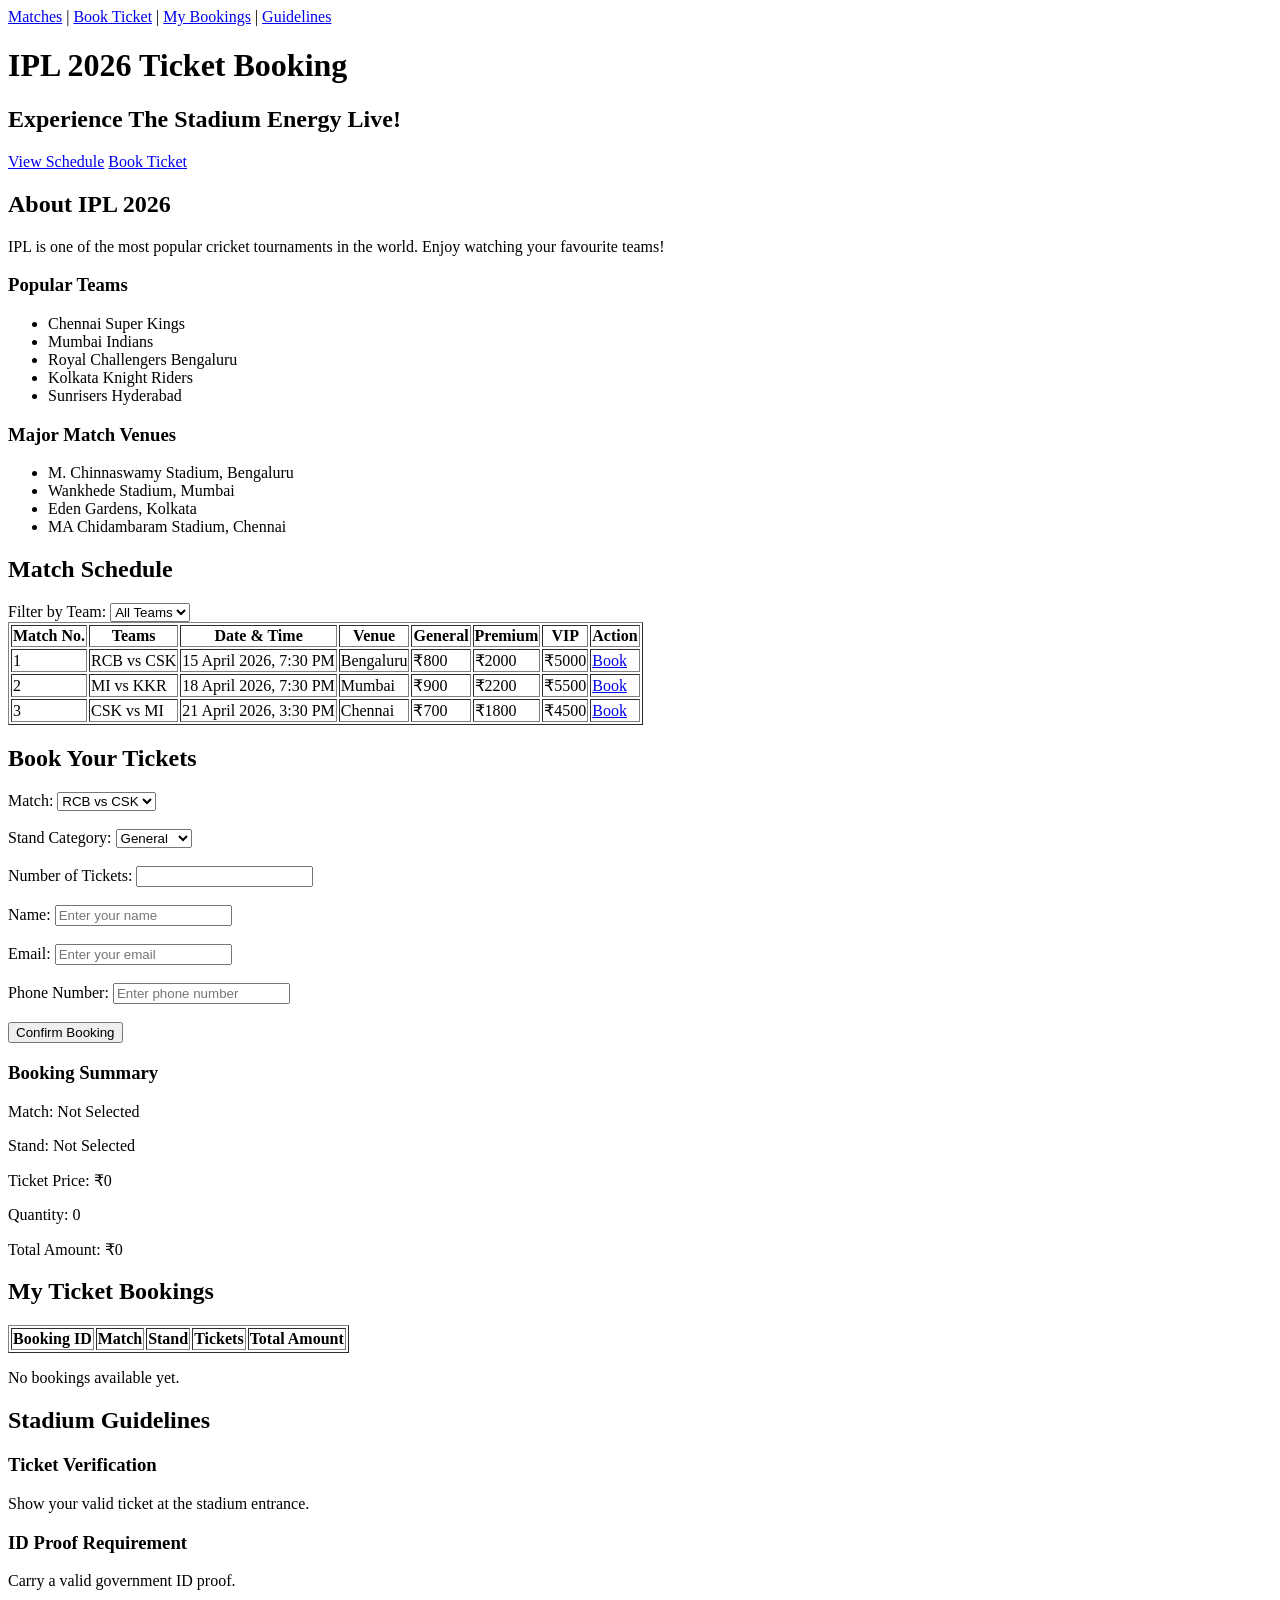
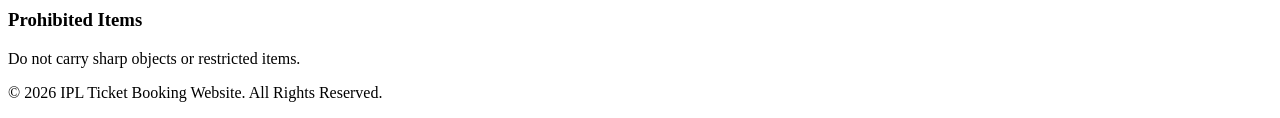
==== index.html @ e389f21d "added html file" ====
<!DOCTYPE html>
<html>

<head>
    <title>IPL Ticket Booking</title>
    <link rel="stylesheet" href="style.css">
</head>

<body>

    <!-- Navigation Bar -->
    <nav>
        <a href="#matches">Matches</a> |
        <a href="#booking">Book Ticket</a> |
        <a href="#mybookings">My Bookings</a> |
        <a href="#guidelines">Guidelines</a>
    </nav>

    <!-- Hero Section -->
    <header>
        <h1>IPL 2026 Ticket Booking</h1>
        <h2>Experience The Stadium Energy Live!</h2>

        <a href="#matches">View Schedule</a>
        <a href="#booking">Book Ticket</a>
    </header>

    <!-- About IPL -->
    <section>
        <h2>About IPL 2026</h2>

        <p>
            IPL is one of the most popular cricket tournaments
            in the world. Enjoy watching your favourite teams!
        </p>

        <h3>Popular Teams</h3>
        <ul>
            <li>Chennai Super Kings</li>
            <li>Mumbai Indians</li>
            <li>Royal Challengers Bengaluru</li>
            <li>Kolkata Knight Riders</li>
            <li>Sunrisers Hyderabad</li>
        </ul>

        <h3>Major Match Venues</h3>
        <ul>
            <li>M. Chinnaswamy Stadium, Bengaluru</li>
            <li>Wankhede Stadium, Mumbai</li>
            <li>Eden Gardens, Kolkata</li>
            <li>MA Chidambaram Stadium, Chennai</li>
        </ul>
    </section>

    <!-- Match Schedule -->
    <section id="matches">
        <h2>Match Schedule</h2>

        <label>Filter by Team:</label>
        <select>
            <option>All Teams</option>
            <option>RCB</option>
            <option>CSK</option>
            <option>MI</option>
            <option>KKR</option>
        </select>

        <table border="1">
            <tr>
                <th>Match No.</th>
                <th>Teams</th>
                <th>Date & Time</th>
                <th>Venue</th>
                <th>General</th>
                <th>Premium</th>
                <th>VIP</th>
                <th>Action</th>
            </tr>

            <tr>
                <td>1</td>
                <td>RCB vs CSK</td>
                <td>15 April 2026, 7:30 PM</td>
                <td>Bengaluru</td>
                <td>₹800</td>
                <td>₹2000</td>
                <td>₹5000</td>
                <td><a href="#booking">Book</a></td>
            </tr>

            <tr>
                <td>2</td>
                <td>MI vs KKR</td>
                <td>18 April 2026, 7:30 PM</td>
                <td>Mumbai</td>
                <td>₹900</td>
                <td>₹2200</td>
                <td>₹5500</td>
                <td><a href="#booking">Book</a></td>
            </tr>

            <tr>
                <td>3</td>
                <td>CSK vs MI</td>
                <td>21 April 2026, 3:30 PM</td>
                <td>Chennai</td>
                <td>₹700</td>
                <td>₹1800</td>
                <td>₹4500</td>
                <td><a href="#booking">Book</a></td>
            </tr>
        </table>
    </section>

    <!-- Ticket Booking Form -->
    <section id="booking">
        <h2>Book Your Tickets</h2>

        <form>
            <label>Match:</label>
            <select>
                <option>RCB vs CSK</option>
                <option>MI vs KKR</option>
                <option>CSK vs MI</option>
            </select>
            <br><br>

            <label>Stand Category:</label>
            <select>
                <option>General</option>
                <option>Premium</option>
                <option>VIP</option>
            </select>
            <br><br>

            <label>Number of Tickets:</label>
            <input type="number" min="1">
            <br><br>

            <label>Name:</label>
            <input type="text" placeholder="Enter your name">
            <br><br>

            <label>Email:</label>
            <input type="email" placeholder="Enter your email">
            <br><br>

            <label>Phone Number:</label>
            <input type="tel" placeholder="Enter phone number">
            <br><br>

            <button type="submit">Confirm Booking</button>
        </form>

        <!-- Booking Summary -->
        <h3>Booking Summary</h3>
        <p>Match: Not Selected</p>
        <p>Stand: Not Selected</p>
        <p>Ticket Price: ₹0</p>
        <p>Quantity: 0</p>
        <p>Total Amount: ₹0</p>
    </section>

    <!-- My Bookings -->
    <section id="mybookings">
        <h2>My Ticket Bookings</h2>

        <table border="1">
            <tr>
                <th>Booking ID</th>
                <th>Match</th>
                <th>Stand</th>
                <th>Tickets</th>
                <th>Total Amount</th>
            </tr>
        </table>

        <p>No bookings available yet.</p>
    </section>

    <!-- Guidelines -->
    <section id="guidelines">
        <h2>Stadium Guidelines</h2>

        <h3>Ticket Verification</h3>
        <p>Show your valid ticket at the stadium entrance.</p>

        <h3>ID Proof Requirement</h3>
        <p>Carry a valid government ID proof.</p>

        <h3>Prohibited Items</h3>
        <p>Do not carry sharp objects or restricted items.</p>
    </section>

    <!-- Footer -->
    <footer>
        <p>© 2026 IPL Ticket Booking Website. All Rights Reserved.</p>
    </footer>

</body>
</html>
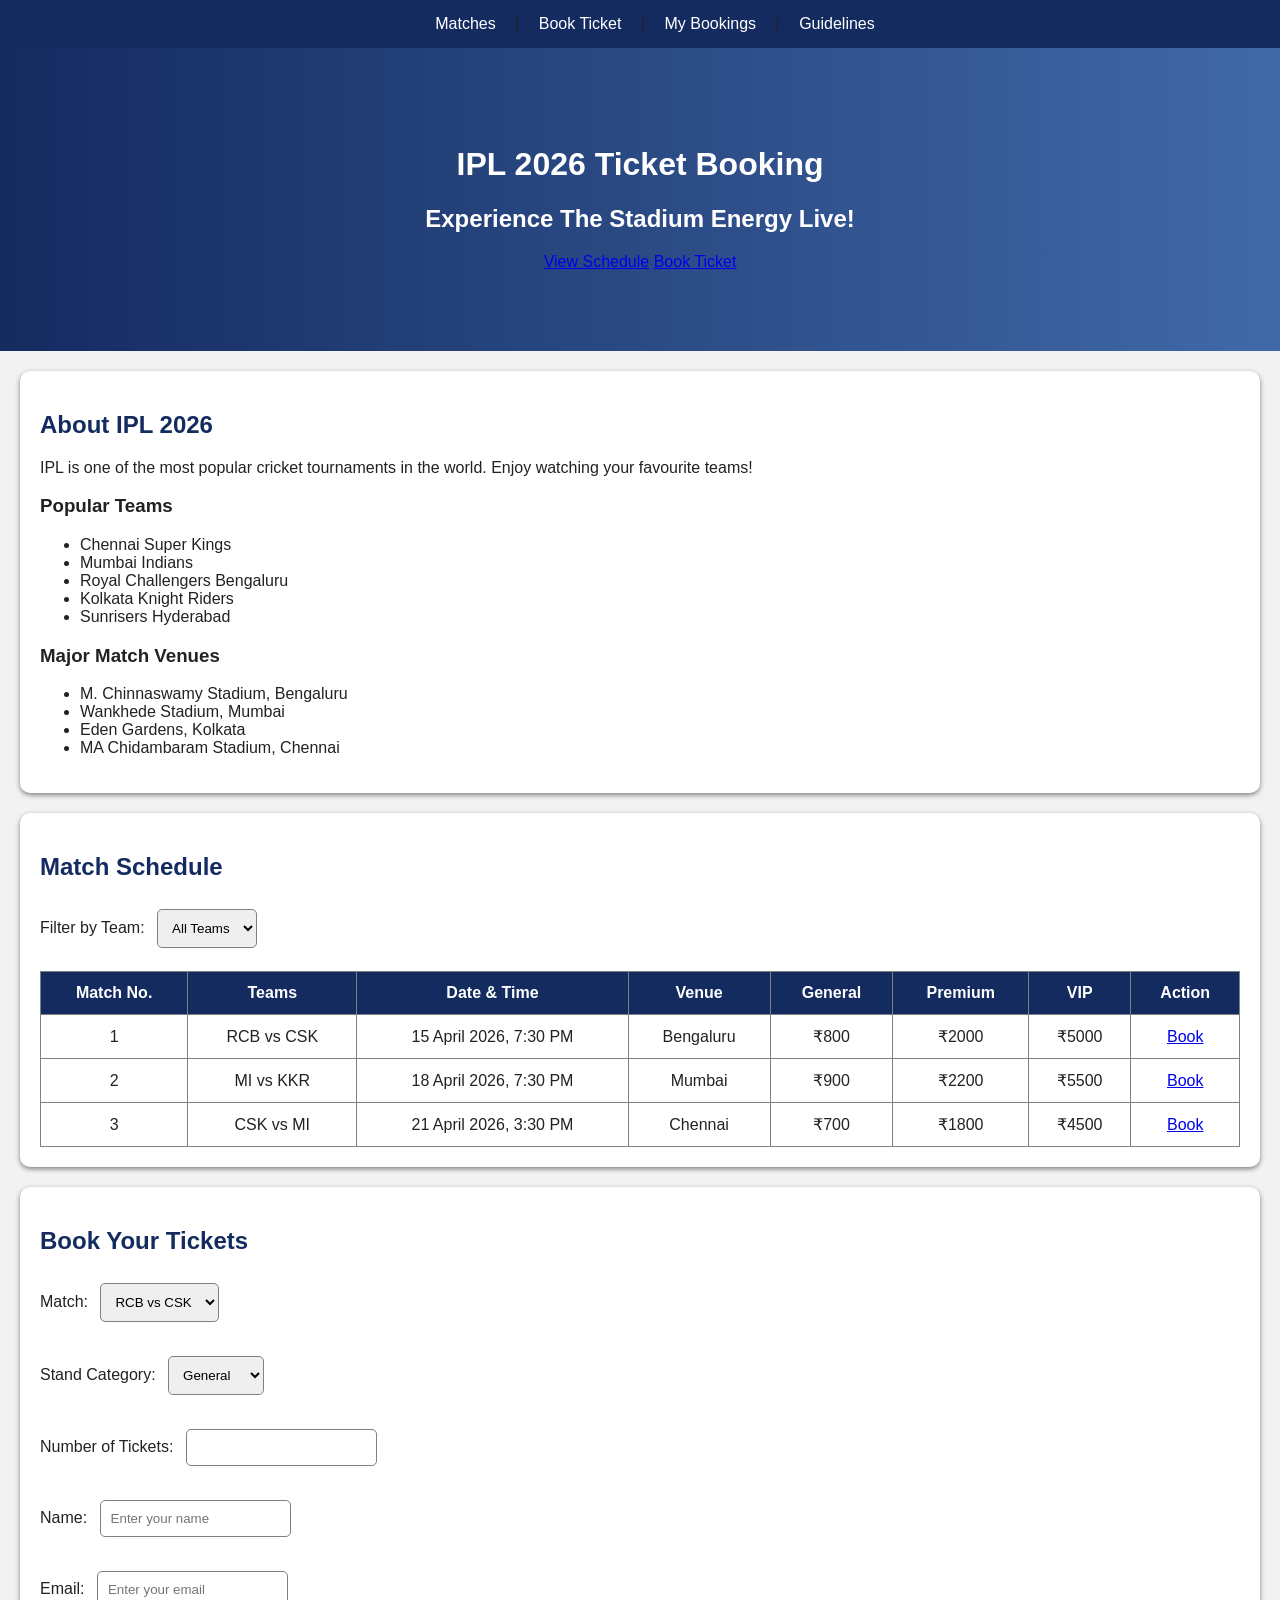
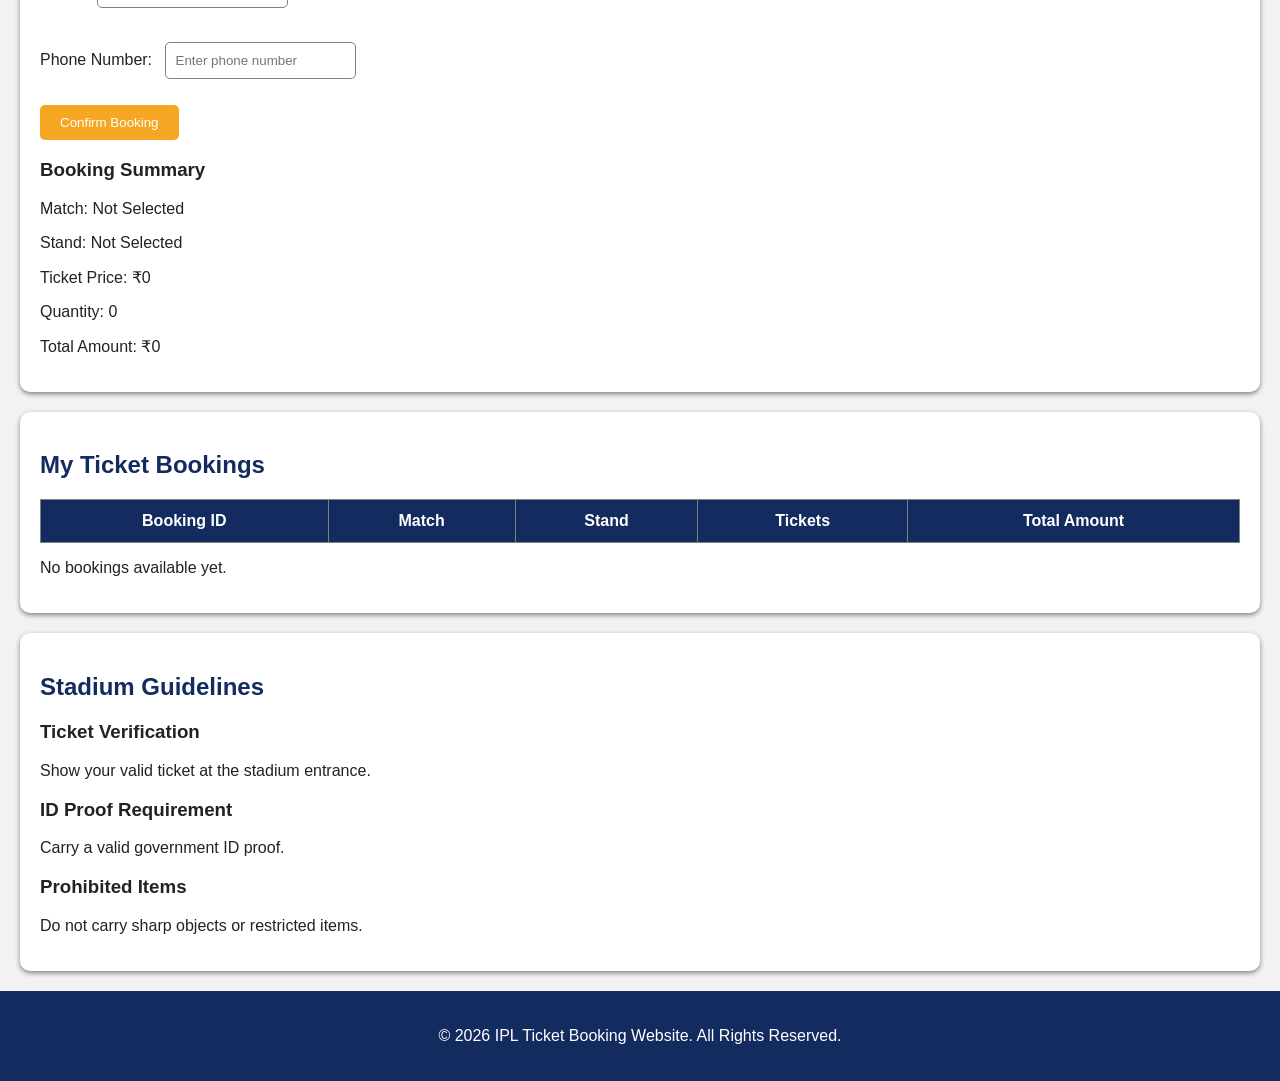
==== commit c04cc4c1: "Fixed the folder structure" ====
--- a/index.html
+++ b/index.html
@@ -4,7 +4,7 @@
 
 <head>
     <title>IPL Ticket Booking</title>
-    <link rel="stylesheet" href="style.css">
+    <link rel="stylesheet" href="css/style.css">
 </head>
 
 <body>
--- a/css/style.css
+++ b/css/style.css
@@ -0,0 +1,124 @@
+
+/* CSS Variables */
+:root {
+    --primary: #142b60;
+    --accent: #f5a623;
+    --background: #f2f2f2;
+    --text: #222222;
+}
+
+/* Basic Page */
+body {
+    font-family: Arial, sans-serif;
+    background-color: var(--background);
+    color: var(--text);
+    margin: 0;
+}
+
+/* Navigation Bar */
+nav {
+    background-color: var(--primary);
+    padding: 15px;
+    text-align: center;
+    position: fixed;
+    top: 0;
+    width: 100%;
+}
+
+nav a {
+    color: white;
+    text-decoration: none;
+    margin: 15px;
+}
+
+nav a:hover {
+    color: var(--accent);
+}
+
+/* Hero Section */
+header {
+    background: linear-gradient(to right, #142b60, #4169a8);
+    color: white;
+    text-align: center;
+    padding: 80px 20px;
+    margin-top: 45px;
+}
+
+header h2 {
+    color: white;
+}
+
+/* Buttons */
+button, .btn {
+    background-color: var(--accent);
+    color: white;
+    padding: 10px 20px;
+    border: none;
+    border-radius: 5px;
+    text-decoration: none;
+    cursor: pointer;
+}
+
+/* Sections */
+section {
+    background-color: white;
+    margin: 20px;
+    padding: 20px;
+    border-radius: 10px;
+    box-shadow: 0 2px 5px gray;
+}
+
+/* Headings */
+h2 {
+    color: var(--primary);
+}
+
+/* Tables */
+table {
+    width: 100%;
+    border-collapse: collapse;
+    margin-top: 15px;
+}
+
+th {
+    background-color: var(--primary);
+    color: white;
+}
+
+th, td {
+    padding: 12px;
+    border: 1px solid gray;
+    text-align: center;
+}
+
+/* Forms */
+input, select {
+    padding: 10px;
+    margin: 8px;
+    border: 1px solid gray;
+    border-radius: 5px;
+}
+
+/* Booking Summary */
+.summary {
+    background-color: #fff3d6;
+    padding: 15px;
+    border-radius: 10px;
+}
+
+/* Guidelines Cards */
+.card {
+    background-color: #e6edff;
+    padding: 15px;
+    margin: 10px;
+    border-radius: 8px;
+    box-shadow: 0 2px 5px gray;
+}
+
+/* Footer */
+footer {
+    background-color: var(--primary);
+    color: white;
+    text-align: center;
+    padding: 20px;
+}
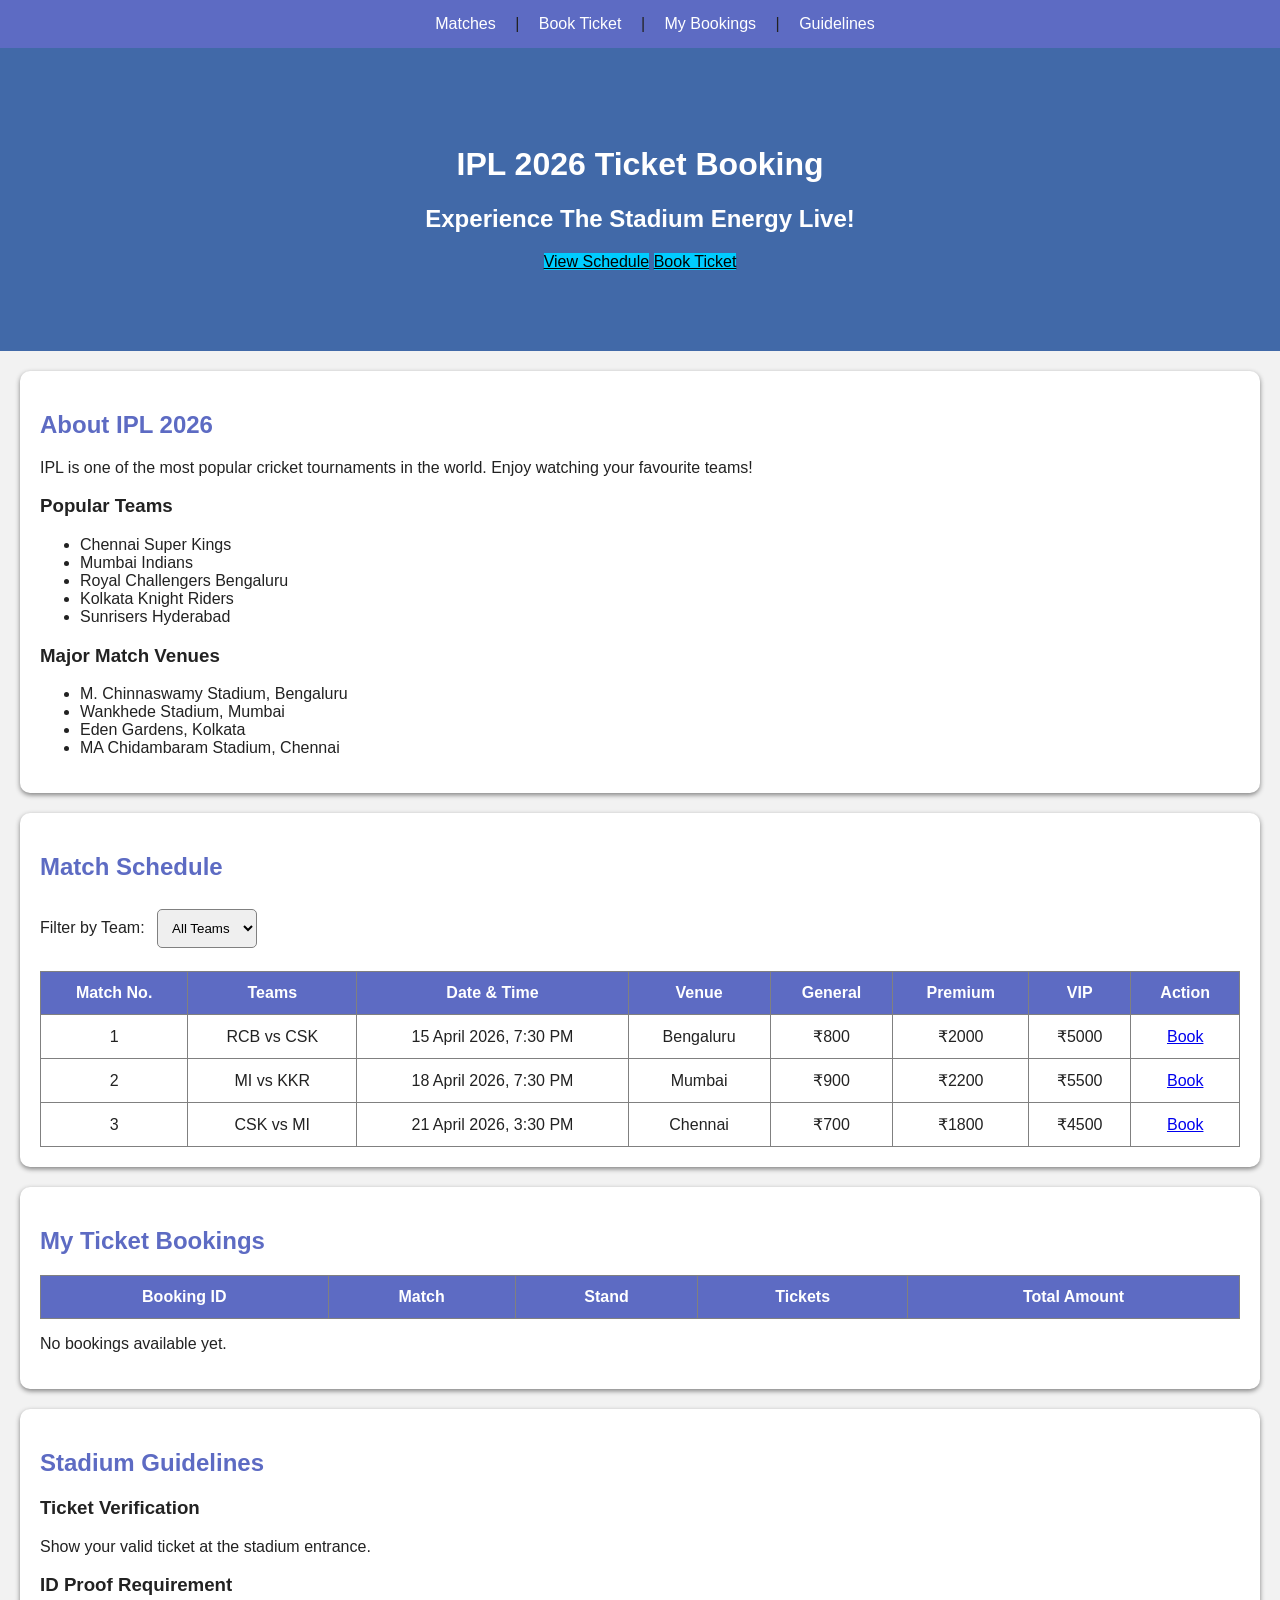
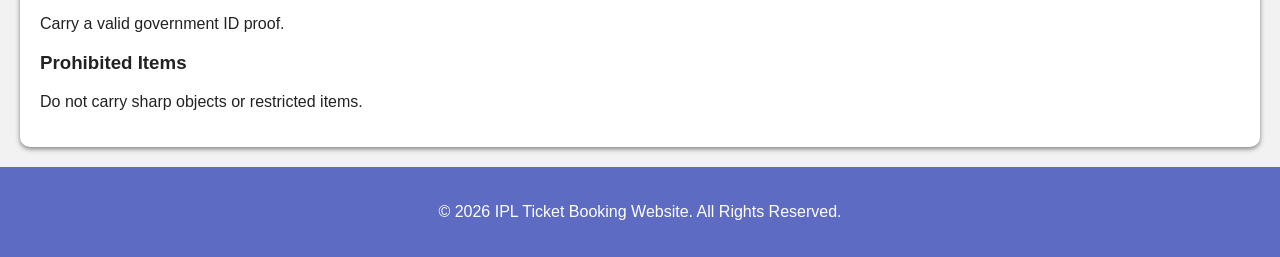
==== commit 90d5bc7a: "Updated by adding link to js file" ====
--- a/index.html
+++ b/index.html
@@ -5,6 +5,7 @@
 <head>
     <title>IPL Ticket Booking</title>
     <link rel="stylesheet" href="css/style.css">
+    
 </head>
 
 <body>
@@ -12,7 +13,7 @@
     <!-- Navigation Bar -->
     <nav>
         <a href="#matches">Matches</a> |
-        <a href="#booking">Book Ticket</a> |
+        <a href="booking.html">Book Ticket</a> |
         <a href="#mybookings">My Bookings</a> |
         <a href="#guidelines">Guidelines</a>
     </nav>
@@ -23,7 +24,7 @@
         <h2>Experience The Stadium Energy Live!</h2>
 
         <a href="#matches">View Schedule</a>
-        <a href="#booking">Book Ticket</a>
+        <a href="booking.html">Book Ticket</a>
     </header>
 
     <!-- About IPL -->
@@ -86,7 +87,7 @@
                 <td>₹800</td>
                 <td>₹2000</td>
                 <td>₹5000</td>
-                <td><a href="#booking">Book</a></td>
+                <td><a href="booking.html">Book</a></td>
             </tr>
 
             <tr>
@@ -97,7 +98,7 @@
                 <td>₹900</td>
                 <td>₹2200</td>
                 <td>₹5500</td>
-                <td><a href="#booking">Book</a></td>
+                <td><a href="booking.html">Book</a></td>
             </tr>
 
             <tr>
@@ -108,59 +109,11 @@
                 <td>₹700</td>
                 <td>₹1800</td>
                 <td>₹4500</td>
-                <td><a href="#booking">Book</a></td>
+                <td><a href="booking.html">Book</a></td>
             </tr>
         </table>
     </section>
 
-    <!-- Ticket Booking Form -->
-    <section id="booking">
-        <h2>Book Your Tickets</h2>
-
-        <form>
-            <label>Match:</label>
-            <select>
-                <option>RCB vs CSK</option>
-                <option>MI vs KKR</option>
-                <option>CSK vs MI</option>
-            </select>
-            <br><br>
-
-            <label>Stand Category:</label>
-            <select>
-                <option>General</option>
-                <option>Premium</option>
-                <option>VIP</option>
-            </select>
-            <br><br>
-
-            <label>Number of Tickets:</label>
-            <input type="number" min="1">
-            <br><br>
-
-            <label>Name:</label>
-            <input type="text" placeholder="Enter your name">
-            <br><br>
-
-            <label>Email:</label>
-            <input type="email" placeholder="Enter your email">
-            <br><br>
-
-            <label>Phone Number:</label>
-            <input type="tel" placeholder="Enter phone number">
-            <br><br>
-
-            <button type="submit">Confirm Booking</button>
-        </form>
-
-        <!-- Booking Summary -->
-        <h3>Booking Summary</h3>
-        <p>Match: Not Selected</p>
-        <p>Stand: Not Selected</p>
-        <p>Ticket Price: ₹0</p>
-        <p>Quantity: 0</p>
-        <p>Total Amount: ₹0</p>
-    </section>
 
     <!-- My Bookings -->
     <section id="mybookings">
@@ -198,5 +151,7 @@
         <p>© 2026 IPL Ticket Booking Website. All Rights Reserved.</p>
     </footer>
 
+    <script src="js/app.js"></script>
+
 </body>
 </html>
--- a/css/style.css
+++ b/css/style.css
@@ -1,7 +1,7 @@
 
 /* CSS Variables */
 :root {
-    --primary: #142b60;
+    --primary: #5d6bc3;
     --accent: #f5a623;
     --background: #f2f2f2;
     --text: #222222;
@@ -37,11 +37,16 @@
 
 /* Hero Section */
 header {
-    background: linear-gradient(to right, #142b60, #4169a8);
+    background: #4169a8;
     color: white;
     text-align: center;
     padding: 80px 20px;
     margin-top: 45px;
+}
+
+header a{
+    color: black;
+    background-color: rgb(0, 204, 255);
 }
 
 header h2 {
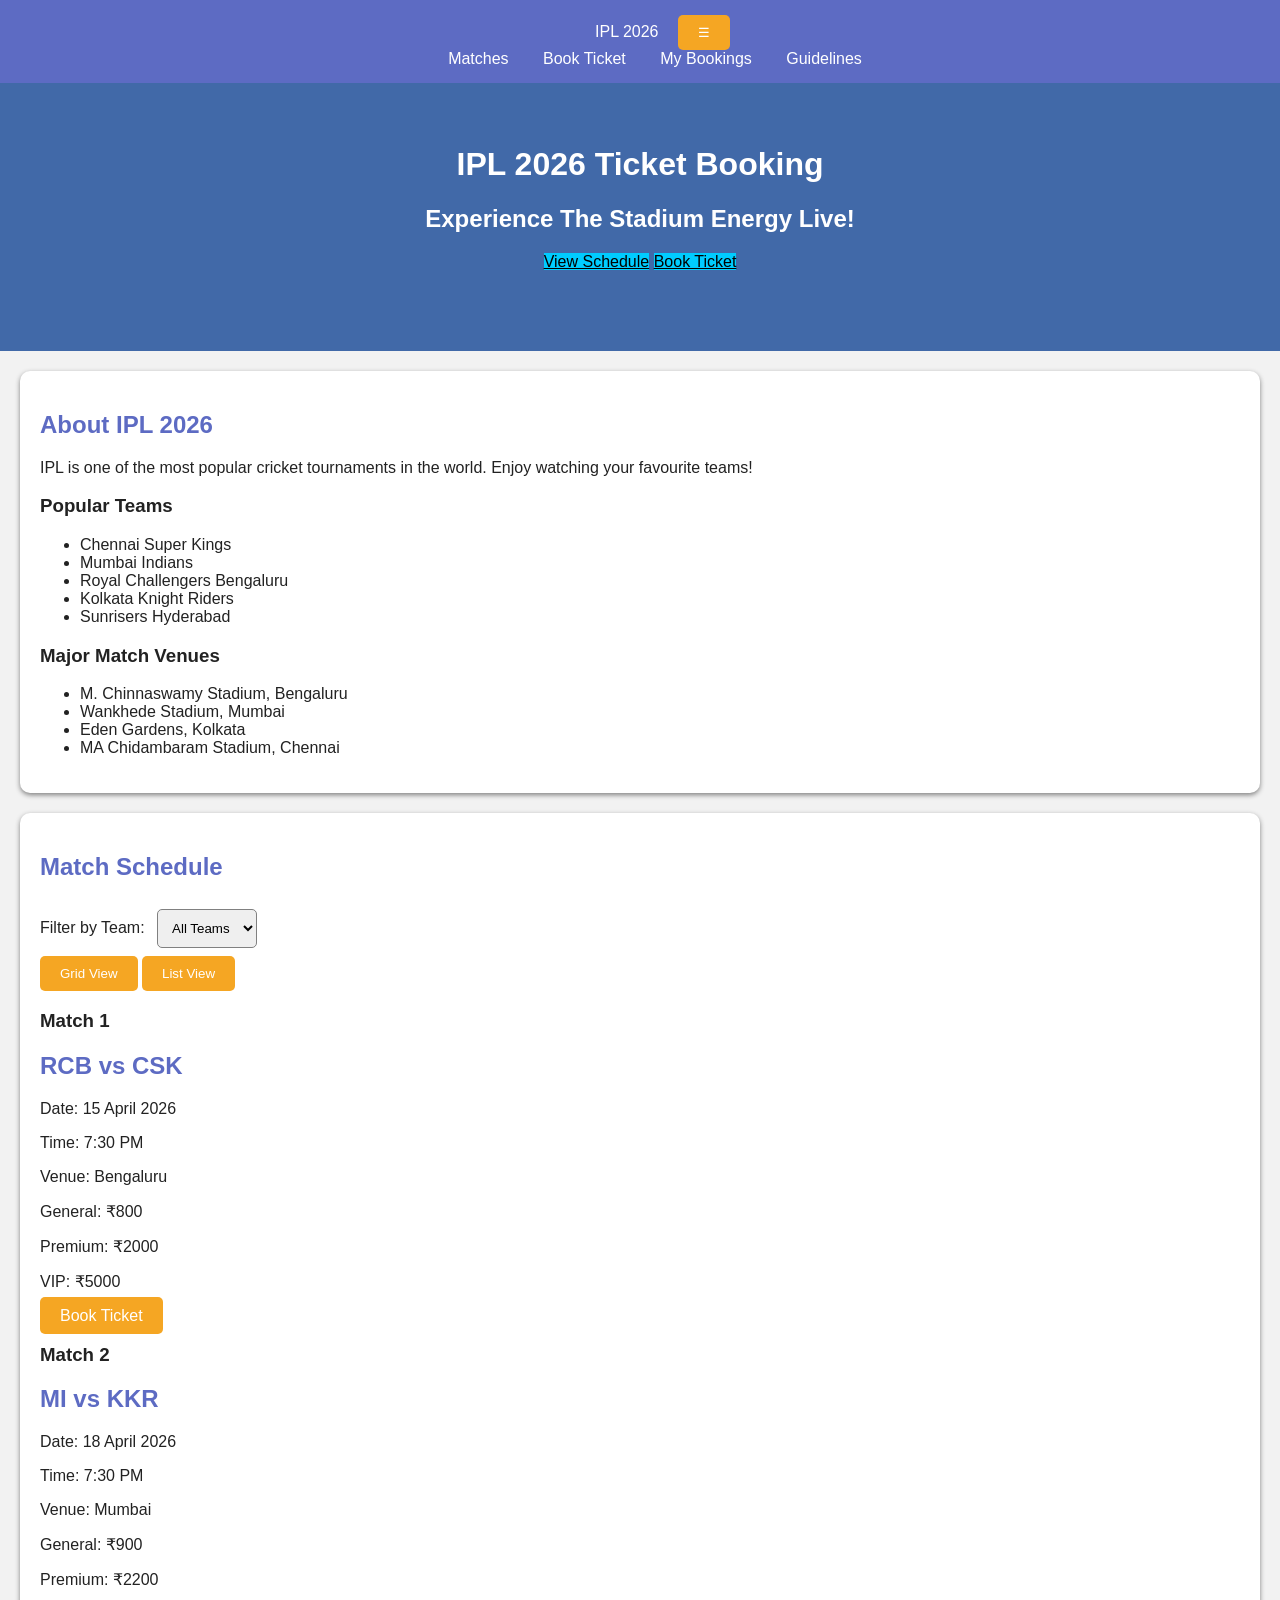
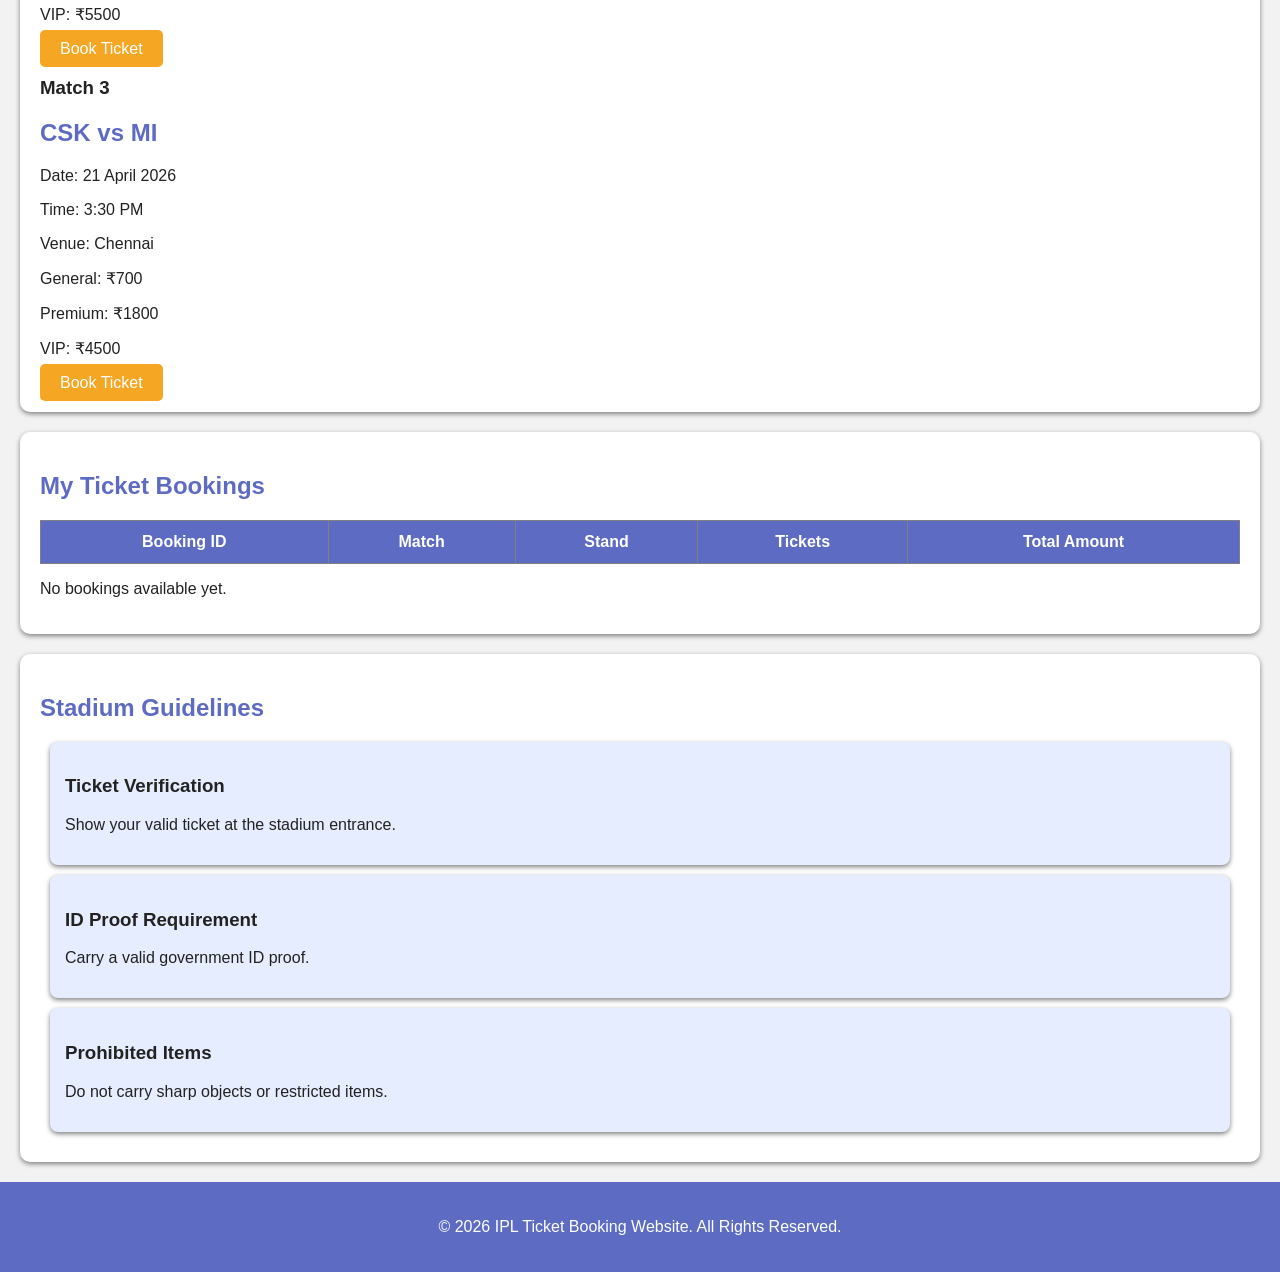
==== commit 997bf5bd: "updated main page" ====
--- a/index.html
+++ b/index.html
@@ -4,31 +4,47 @@
 
 <head>
     <title>IPL Ticket Booking</title>
+    <meta name="viewport" content="width=device-width, initial-scale=1.0">
     <link rel="stylesheet" href="css/style.css">
-    
 </head>
 
 <body>
 
     <!-- Navigation Bar -->
-    <nav>
-        <a href="#matches">Matches</a> |
-        <a href="booking.html">Book Ticket</a> |
-        <a href="#mybookings">My Bookings</a> |
-        <a href="#guidelines">Guidelines</a>
+    <nav class="navbar">
+
+        <a href="index.html" class="logo">IPL 2026</a>
+
+        <button class="hamburger" id="hamburger" aria-label="Toggle navigation"
+            aria-expanded="false">
+            ☰
+        </button>
+
+        <div class="nav-links" id="navLinks">
+            <a href="#matches">Matches</a>
+            <a href="booking.html">Book Ticket</a>
+            <a href="#mybookings">My Bookings</a>
+            <a href="#guidelines">Guidelines</a>
+        </div>
+
     </nav>
+
 
     <!-- Hero Section -->
     <header>
+
         <h1>IPL 2026 Ticket Booking</h1>
         <h2>Experience The Stadium Energy Live!</h2>
 
         <a href="#matches">View Schedule</a>
         <a href="booking.html">Book Ticket</a>
+
     </header>
+
 
     <!-- About IPL -->
     <section>
+
         <h2>About IPL 2026</h2>
 
         <p>
@@ -37,6 +53,7 @@
         </p>
 
         <h3>Popular Teams</h3>
+
         <ul>
             <li>Chennai Super Kings</li>
             <li>Mumbai Indians</li>
@@ -46,80 +63,121 @@
         </ul>
 
         <h3>Major Match Venues</h3>
+
         <ul>
             <li>M. Chinnaswamy Stadium, Bengaluru</li>
             <li>Wankhede Stadium, Mumbai</li>
             <li>Eden Gardens, Kolkata</li>
             <li>MA Chidambaram Stadium, Chennai</li>
         </ul>
-    </section>
+
+    </section>
+
 
     <!-- Match Schedule -->
     <section id="matches">
+
         <h2>Match Schedule</h2>
 
-        <label>Filter by Team:</label>
-        <select>
-            <option>All Teams</option>
-            <option>RCB</option>
-            <option>CSK</option>
-            <option>MI</option>
-            <option>KKR</option>
+        <!-- Team Filter -->
+        <label for="teamFilter">Filter by Team:</label>
+
+        <select id="teamFilter">
+            <option value="All">All Teams</option>
+            <option value="RCB">RCB</option>
+            <option value="CSK">CSK</option>
+            <option value="MI">MI</option>
+            <option value="KKR">KKR</option>
         </select>
 
-        <table border="1">
-            <tr>
-                <th>Match No.</th>
-                <th>Teams</th>
-                <th>Date & Time</th>
-                <th>Venue</th>
-                <th>General</th>
-                <th>Premium</th>
-                <th>VIP</th>
-                <th>Action</th>
-            </tr>
-
-            <tr>
-                <td>1</td>
-                <td>RCB vs CSK</td>
-                <td>15 April 2026, 7:30 PM</td>
-                <td>Bengaluru</td>
-                <td>₹800</td>
-                <td>₹2000</td>
-                <td>₹5000</td>
-                <td><a href="booking.html">Book</a></td>
-            </tr>
-
-            <tr>
-                <td>2</td>
-                <td>MI vs KKR</td>
-                <td>18 April 2026, 7:30 PM</td>
-                <td>Mumbai</td>
-                <td>₹900</td>
-                <td>₹2200</td>
-                <td>₹5500</td>
-                <td><a href="booking.html">Book</a></td>
-            </tr>
-
-            <tr>
-                <td>3</td>
-                <td>CSK vs MI</td>
-                <td>21 April 2026, 3:30 PM</td>
-                <td>Chennai</td>
-                <td>₹700</td>
-                <td>₹1800</td>
-                <td>₹4500</td>
-                <td><a href="booking.html">Book</a></td>
-            </tr>
-        </table>
+
+        <!-- Layout Toggle -->
+        <div class="view-controls">
+
+            <button id="gridView" class="active-view">
+                Grid View
+            </button>
+
+            <button id="listView">
+                List View
+            </button>
+
+        </div>
+
+
+        <!-- Match Cards -->
+        <div class="match-container" id="matchContainer">
+
+            <div class="match-card" data-team="RCB CSK">
+
+                <h3>Match 1</h3>
+
+                <h2>RCB vs CSK</h2>
+
+                <p>Date: 15 April 2026</p>
+                <p>Time: 7:30 PM</p>
+                <p>Venue: Bengaluru</p>
+
+                <p>General: ₹800</p>
+                <p>Premium: ₹2000</p>
+                <p>VIP: ₹5000</p>
+
+                <a href="booking.html" class="btn">Book Ticket</a>
+
+            </div>
+
+
+            <div class="match-card" data-team="MI KKR">
+
+                <h3>Match 2</h3>
+
+                <h2>MI vs KKR</h2>
+
+                <p>Date: 18 April 2026</p>
+                <p>Time: 7:30 PM</p>
+                <p>Venue: Mumbai</p>
+
+                <p>General: ₹900</p>
+                <p>Premium: ₹2200</p>
+                <p>VIP: ₹5500</p>
+
+                <a href="booking.html" class="btn">Book Ticket</a>
+
+            </div>
+
+
+            <div class="match-card" data-team="CSK MI">
+
+                <h3>Match 3</h3>
+
+                <h2>CSK vs MI</h2>
+
+                <p>Date: 21 April 2026</p>
+                <p>Time: 3:30 PM</p>
+                <p>Venue: Chennai</p>
+
+                <p>General: ₹700</p>
+                <p>Premium: ₹1800</p>
+                <p>VIP: ₹4500</p>
+
+                <a href="booking.html" class="btn">Book Ticket</a>
+
+            </div>
+
+        </div>
+
+        <p id="noMatches" hidden>No matches found for this team.</p>
+
     </section>
 
 
     <!-- My Bookings -->
     <section id="mybookings">
+
         <h2>My Ticket Bookings</h2>
 
         <table border="1">
+
             <tr>
                 <th>Booking ID</th>
                 <th>Match</th>
@@ -127,29 +185,48 @@
                 <th>Tickets</th>
                 <th>Total Amount</th>
             </tr>
+
         </table>
 
         <p>No bookings available yet.</p>
-    </section>
+
+    </section>
+
 
     <!-- Guidelines -->
     <section id="guidelines">
+
         <h2>Stadium Guidelines</h2>
 
-        <h3>Ticket Verification</h3>
-        <p>Show your valid ticket at the stadium entrance.</p>
-
-        <h3>ID Proof Requirement</h3>
-        <p>Carry a valid government ID proof.</p>
-
-        <h3>Prohibited Items</h3>
-        <p>Do not carry sharp objects or restricted items.</p>
-    </section>
+        <div class="guidelines-container">
+
+            <div class="card">
+                <h3>Ticket Verification</h3>
+                <p>Show your valid ticket at the stadium entrance.</p>
+            </div>
+
+            <div class="card">
+                <h3>ID Proof Requirement</h3>
+                <p>Carry a valid government ID proof.</p>
+            </div>
+
+            <div class="card">
+                <h3>Prohibited Items</h3>
+                <p>Do not carry sharp objects or restricted items.</p>
+            </div>
+
+        </div>
+
+    </section>
+
 
     <!-- Footer -->
     <footer>
+
         <p>© 2026 IPL Ticket Booking Website. All Rights Reserved.</p>
+
     </footer>
+
 
     <script src="js/app.js"></script>
 
--- a/css/style.css
+++ b/css/style.css
@@ -104,12 +104,30 @@
     border-radius: 5px;
 }
 
+
 /* Booking Summary */
+
 .summary {
     background-color: #fff3d6;
-    padding: 15px;
+    padding: 20px;
+    margin: 20px;
     border-radius: 10px;
+    box-shadow: 0 2px 5px gray;
 }
+
+.summary h2 {
+    color: var(--primary);
+}
+
+.summary p {
+    font-size: 16px;
+}
+
+.summary h3 {
+    color: green;
+    font-size: 22px;
+}
+
 
 /* Guidelines Cards */
 .card {
